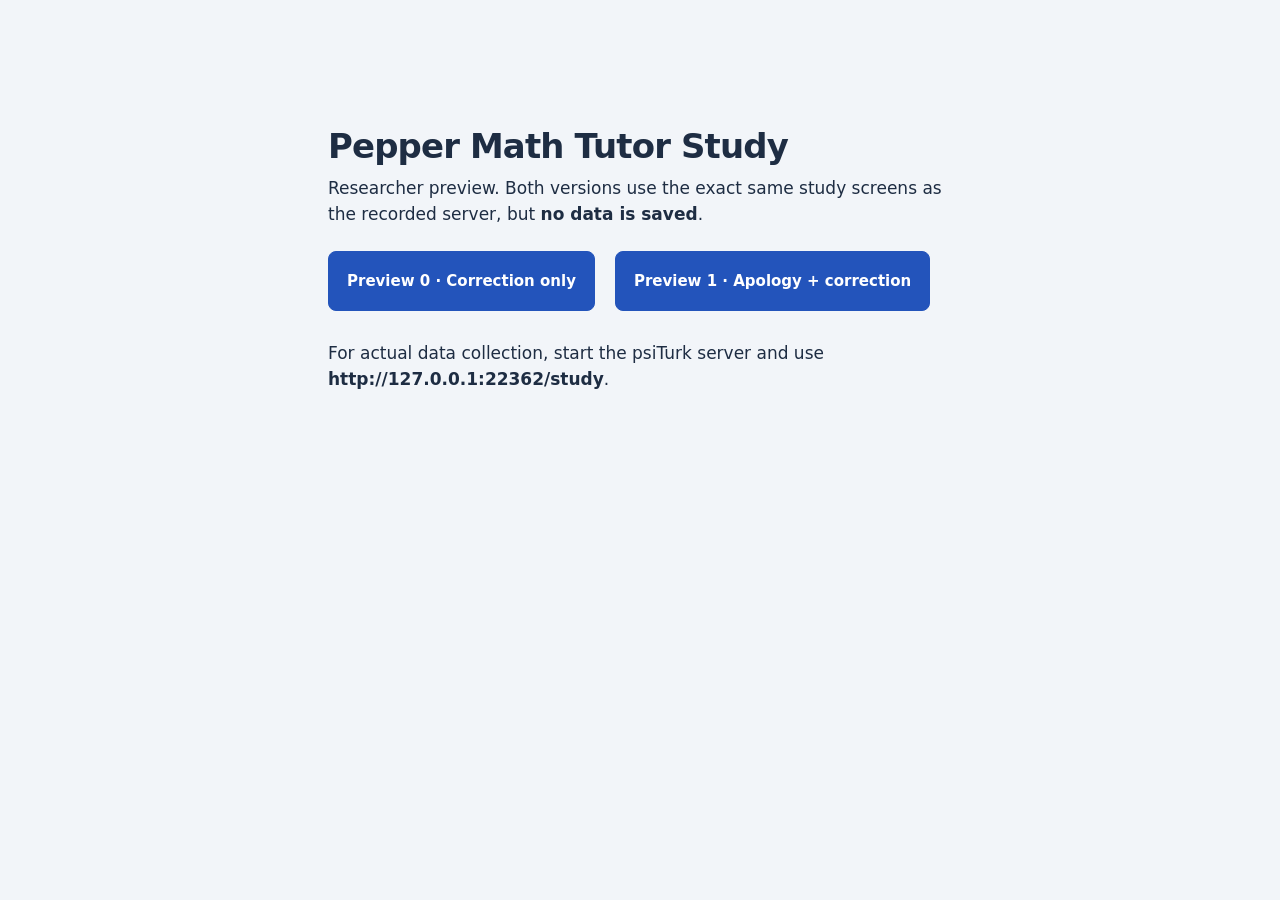
==== index.html @ bc9570c3 "Add browser-based experiment preview" ====
<!doctype html>
<html lang="en">
<head>
  <meta charset="utf-8">
  <meta name="viewport" content="width=device-width,initial-scale=1">
  <meta http-equiv="refresh" content="0; url=preview.html">
  <title>Pepper Math Tutor Study — Preview</title>
</head>
<body>
  <p>Opening the Pepper Math Tutor Study preview… <a href="preview.html">Start the preview</a>.</p>
  <p>This demonstration does not record participant responses.</p>
</body>
</html>
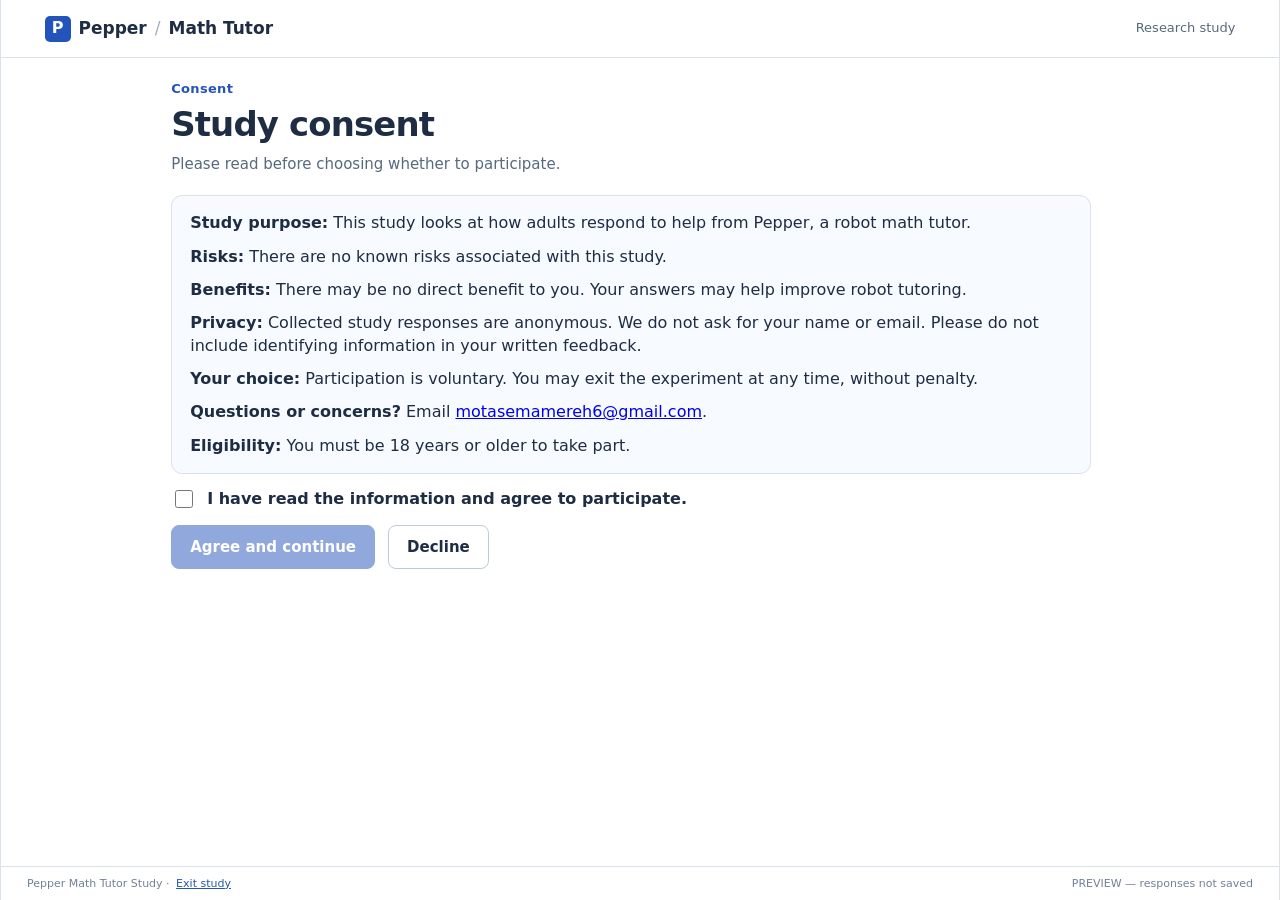
==== commit 4bc66d3f: "Update Pepper trust study to v6.2 with sound check, alternate conditions and smooth video" ====
--- a/index.html
+++ b/index.html
@@ -1,13 +1,6 @@
 <!doctype html>
-<html lang="en">
-<head>
-  <meta charset="utf-8">
-  <meta name="viewport" content="width=device-width,initial-scale=1">
-  <meta http-equiv="refresh" content="0; url=preview.html">
-  <title>Pepper Math Tutor Study — Preview</title>
-</head>
-<body>
-  <p>Opening the Pepper Math Tutor Study preview… <a href="preview.html">Start the preview</a>.</p>
-  <p>This demonstration does not record participant responses.</p>
-</body>
-</html>
+<html lang="en"><head><meta charset="utf-8"><meta name="viewport" content="width=device-width,initial-scale=1">
+<meta http-equiv="refresh" content="0; url=preview.html?v=6.2.0">
+<title>Pepper Math Tutor Trust Study — v6.2 Preview</title></head>
+<body><p>Opening the non-recording Pepper Math Tutor Study preview… <a href="preview.html?v=6.2.0">Start preview</a>.</p>
+<p>This GitHub Pages demonstration does not save participant responses. Recorded study sessions run locally through psiTurk.</p></body></html>
